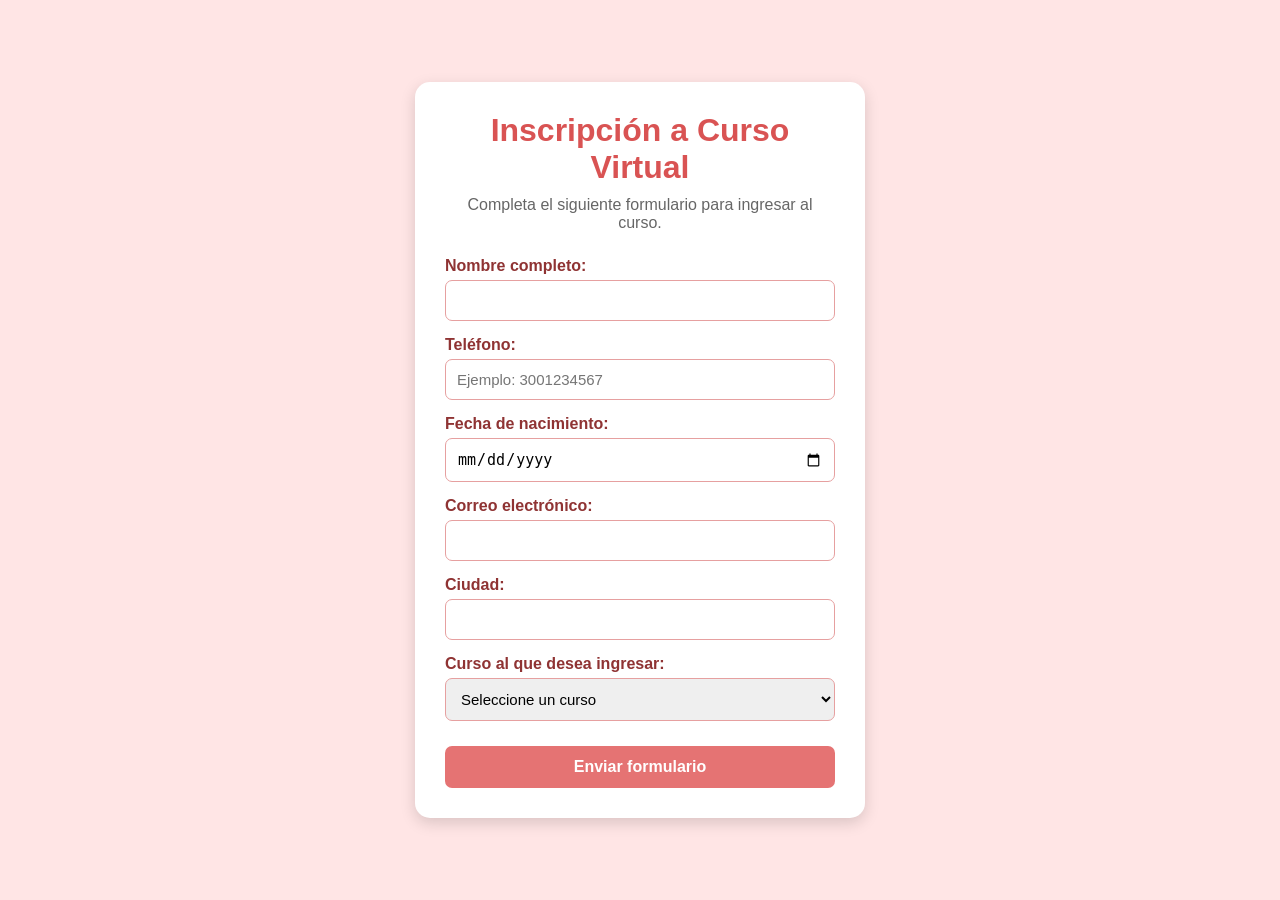
==== index.html @ ccee1412 "Primera version" ====
<!DOCTYPE html>
<html lang="es">
<head>
    <meta charset="UTF-8">
    <meta name="viewport" content="width=device-width, initial-scale=1.0">
    <title>Inscripción a Curso</title>

    <link rel="stylesheet" href="estilos.css">
</head>

<body>

    <div class="formulario">

        <h1>Inscripción a Curso Virtual</h1>

        <p>Completa el siguiente formulario para ingresar al curso.</p>

        <form id="formularioCurso">

            <label for="nombre">Nombre completo:</label>
            <input type="text" id="nombre" required>

            <label for="telefono">Teléfono:</label>
            <input 
                type="tel" 
                id="telefono" 
                maxlength="10"
                pattern="[0-9]{10}"
                placeholder="Ejemplo: 3001234567"
                required
            >

            <label for="fechaNacimiento">Fecha de nacimiento:</label>
            <input type="date" id="fechaNacimiento" required>

            <label for="correo">Correo electrónico:</label>
            <input type="email" id="correo" required>

            <label for="ciudad">Ciudad:</label>
            <input type="text" id="ciudad" required>

            <label for="curso">Curso al que desea ingresar:</label>
            <select id="curso" required>
                <option value="">Seleccione un curso</option>
                <option value="Inglés">Inglés</option>
                <option value="Matemáticas">Matemáticas</option>
            </select>

            <button type="submit">Enviar formulario</button>

        </form>

    </div>


    <script>

    // Limpiar el formulario cada vez que se carga la página
    window.addEventListener("pageshow", function () {
        document.getElementById("formularioCurso").reset();
    });


    // Evitar que se puedan seleccionar fechas de personas menores de edad
    const fechaNacimiento = document.getElementById("fechaNacimiento");

    const hoy = new Date();

    const fechaMaxima = new Date(
        hoy.getFullYear() - 18,
        hoy.getMonth(),
        hoy.getDate()
    );

    fechaNacimiento.max = fechaMaxima.toISOString().split("T")[0];


    // Validar el formulario
    document.getElementById("formularioCurso").addEventListener("submit", function(event) {

        event.preventDefault();

        const nombre = document.getElementById("nombre").value;
        const telefono = document.getElementById("telefono").value;
        const fecha = document.getElementById("fechaNacimiento").value;
        const correo = document.getElementById("correo").value;
        const ciudad = document.getElementById("ciudad").value;
        const curso = document.getElementById("curso").value;


        // Validar teléfono
        if (!/^\d{10}$/.test(telefono)) {
            alert("El teléfono debe tener exactamente 10 dígitos.");
            return;
        }


        // Calcular edad
        const nacimiento = new Date(fecha);

        let edad = hoy.getFullYear() - nacimiento.getFullYear();

        const diferenciaMes = hoy.getMonth() - nacimiento.getMonth();

        if (
            diferenciaMes < 0 ||
            (diferenciaMes === 0 && hoy.getDate() < nacimiento.getDate())
        ) {
            edad--;
        }


        // Validar mayoría de edad
        if (edad < 18) {
            alert("Debes ser mayor de edad para ingresar al curso.");
            return;
        }


        // Guardar únicamente el nombre para la página de bienvenida
        localStorage.setItem("nombreUsuario", nombre);

        // Ir a la página de bienvenida
        window.location.href = "bienvenido.html";

    });

    </script>

</body>
</html>
---- estilos.css ----
* {
    box-sizing: border-box;
    margin: 0;
    padding: 0;
}

body {
    font-family: Arial, sans-serif;
    background-color: #ffe5e5;
    min-height: 100vh;

    display: flex;
    justify-content: center;
    align-items: center;
}

.formulario {
    background-color: white;
    width: 450px;
    padding: 30px;
    border-radius: 15px;

    box-shadow: 0 5px 15px rgba(0, 0, 0, 0.15);
}

h1 {
    text-align: center;
    color: #d95353;
    margin-bottom: 10px;
}

p {
    text-align: center;
    color: #666;
    margin-bottom: 25px;
}

label {
    display: block;
    margin-top: 15px;
    margin-bottom: 5px;
    color: #8f3333;
    font-weight: bold;
}

input,
select {
    width: 100%;
    padding: 11px;
    border: 1px solid #e6a0a0;
    border-radius: 7px;
    font-size: 15px;
    outline: none;
}

input:focus,
select:focus {
    border-color: #d95353;
    box-shadow: 0 0 5px rgba(217, 83, 83, 0.3);
}

button {
    width: 100%;
    margin-top: 25px;
    padding: 12px;

    border: none;
    border-radius: 7px;

    background-color: #e57373;
    color: white;

    font-size: 16px;
    font-weight: bold;

    cursor: pointer;
}

button:hover {
    background-color: #d95353;
}
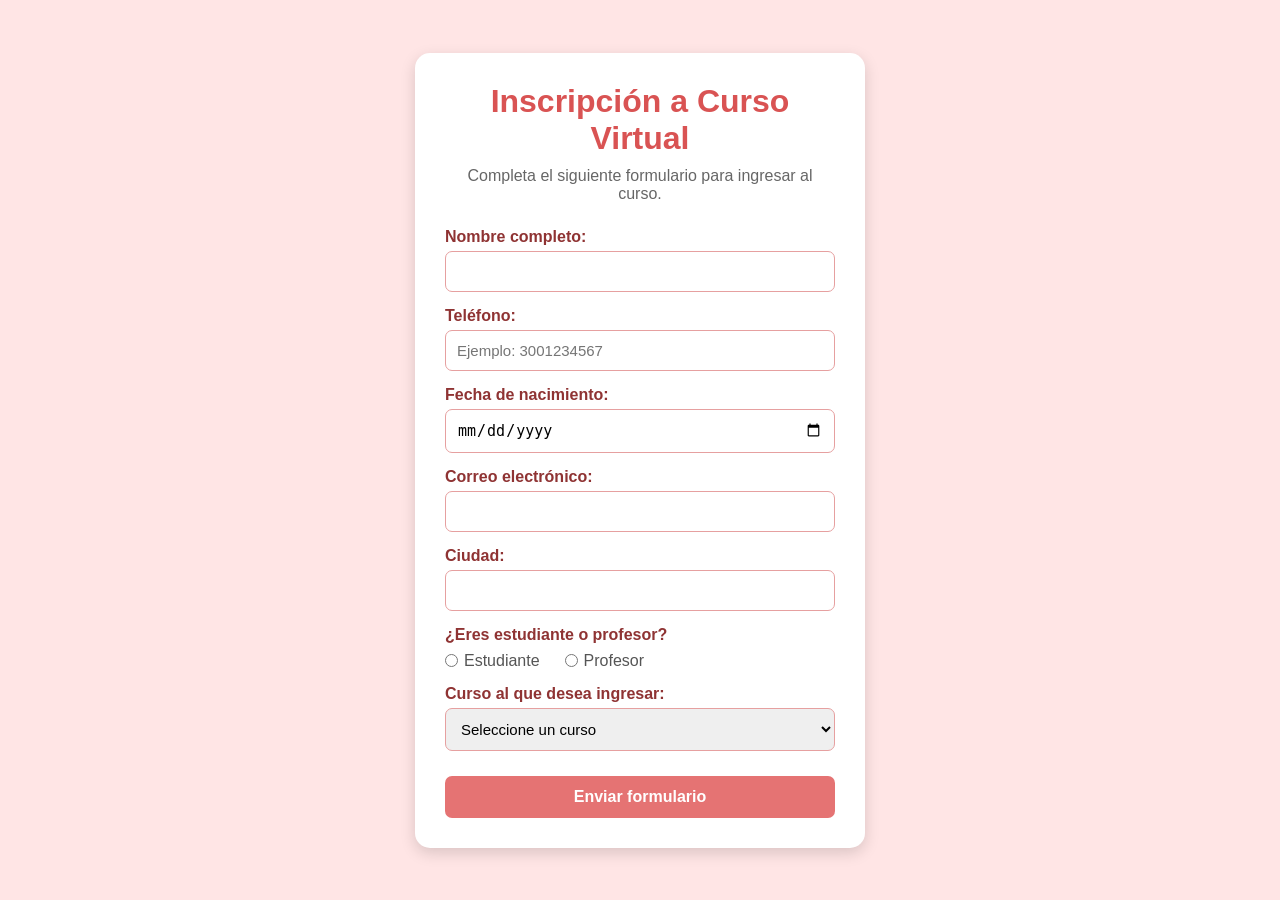
==== commit 76999b08: "segunda version" ====
--- a/index.html
+++ b/index.html
@@ -1,9 +1,12 @@
+
 <!DOCTYPE html>
 <html lang="es">
+
 <head>
     <meta charset="UTF-8">
     <meta name="viewport" content="width=device-width, initial-scale=1.0">
-    <title>Inscripción a Curso</title>
+
+    <title>Inscripción a Curso Virtual</title>
 
     <link rel="stylesheet" href="estilos.css">
 </head>
@@ -19,12 +22,16 @@
         <form id="formularioCurso">
 
             <label for="nombre">Nombre completo:</label>
-            <input type="text" id="nombre" required>
+            <input
+                type="text"
+                id="nombre"
+                required
+            >
 
             <label for="telefono">Teléfono:</label>
-            <input 
-                type="tel" 
-                id="telefono" 
+            <input
+                type="tel"
+                id="telefono"
                 maxlength="10"
                 pattern="[0-9]{10}"
                 placeholder="Ejemplo: 3001234567"
@@ -32,15 +39,51 @@
             >
 
             <label for="fechaNacimiento">Fecha de nacimiento:</label>
-            <input type="date" id="fechaNacimiento" required>
+            <input
+                type="date"
+                id="fechaNacimiento"
+                required
+            >
 
             <label for="correo">Correo electrónico:</label>
-            <input type="email" id="correo" required>
+            <input
+                type="email"
+                id="correo"
+                required
+            >
 
             <label for="ciudad">Ciudad:</label>
-            <input type="text" id="ciudad" required>
+            <input
+                type="text"
+                id="ciudad"
+                required
+            >
+
+            <label>¿Eres estudiante o profesor?</label>
+
+            <div class="opciones">
+                <label class="opcion">
+                    <input
+                        type="radio"
+                        name="tipoUsuario"
+                        value="Estudiante"
+                        required
+                    >
+                    Estudiante
+                </label>
+
+                <label class="opcion">
+                    <input
+                        type="radio"
+                        name="tipoUsuario"
+                        value="Profesor"
+                    >
+                    Profesor
+                </label>
+            </div>
 
             <label for="curso">Curso al que desea ingresar:</label>
+
             <select id="curso" required>
                 <option value="">Seleccione un curso</option>
                 <option value="Inglés">Inglés</option>
@@ -56,77 +99,129 @@
 
     <script>
 
-    // Limpiar el formulario cada vez que se carga la página
-    window.addEventListener("pageshow", function () {
-        document.getElementById("formularioCurso").reset();
-    });
-
-
-    // Evitar que se puedan seleccionar fechas de personas menores de edad
-    const fechaNacimiento = document.getElementById("fechaNacimiento");
-
-    const hoy = new Date();
-
-    const fechaMaxima = new Date(
-        hoy.getFullYear() - 18,
-        hoy.getMonth(),
-        hoy.getDate()
-    );
-
-    fechaNacimiento.max = fechaMaxima.toISOString().split("T")[0];
-
-
-    // Validar el formulario
-    document.getElementById("formularioCurso").addEventListener("submit", function(event) {
-
-        event.preventDefault();
-
-        const nombre = document.getElementById("nombre").value;
-        const telefono = document.getElementById("telefono").value;
-        const fecha = document.getElementById("fechaNacimiento").value;
-        const correo = document.getElementById("correo").value;
-        const ciudad = document.getElementById("ciudad").value;
-        const curso = document.getElementById("curso").value;
-
-
-        // Validar teléfono
-        if (!/^\d{10}$/.test(telefono)) {
-            alert("El teléfono debe tener exactamente 10 dígitos.");
-            return;
-        }
-
-
-        // Calcular edad
-        const nacimiento = new Date(fecha);
-
-        let edad = hoy.getFullYear() - nacimiento.getFullYear();
-
-        const diferenciaMes = hoy.getMonth() - nacimiento.getMonth();
-
-        if (
-            diferenciaMes < 0 ||
-            (diferenciaMes === 0 && hoy.getDate() < nacimiento.getDate())
-        ) {
-            edad--;
-        }
-
-
-        // Validar mayoría de edad
-        if (edad < 18) {
-            alert("Debes ser mayor de edad para ingresar al curso.");
-            return;
-        }
-
-
-        // Guardar únicamente el nombre para la página de bienvenida
-        localStorage.setItem("nombreUsuario", nombre);
-
-        // Ir a la página de bienvenida
-        window.location.href = "bienvenido.html";
-
-    });
+        // Limpiar el formulario al cargar o regresar a la página
+
+        window.addEventListener("pageshow", function () {
+            document.getElementById("formularioCurso").reset();
+        });
+
+
+        // Configurar la fecha máxima para mayores de edad
+
+        const fechaNacimiento =
+            document.getElementById("fechaNacimiento");
+
+        const hoy = new Date();
+
+        const fechaMaxima = new Date(
+            hoy.getFullYear() - 18,
+            hoy.getMonth(),
+            hoy.getDate()
+        );
+
+        fechaNacimiento.max =
+            fechaMaxima.toISOString().split("T")[0];
+
+
+        // Validar formulario
+
+        document
+            .getElementById("formularioCurso")
+            .addEventListener("submit", function(event) {
+
+                event.preventDefault();
+
+                const nombre =
+                    document.getElementById("nombre").value;
+
+                const telefono =
+                    document.getElementById("telefono").value;
+
+                const fecha =
+                    document.getElementById("fechaNacimiento").value;
+
+                const correo =
+                    document.getElementById("correo").value;
+
+                const ciudad =
+                    document.getElementById("ciudad").value;
+
+                const curso =
+                    document.getElementById("curso").value;
+
+
+                // Obtener si es estudiante o profesor
+
+                const tipoUsuario =
+                    document.querySelector(
+                        'input[name="tipoUsuario"]:checked'
+                    ).value;
+
+
+                // Validar teléfono
+
+                if (!/^\d{10}$/.test(telefono)) {
+
+                    alert(
+                        "El teléfono debe tener exactamente 10 dígitos."
+                    );
+
+                    return;
+                }
+
+
+                // Calcular edad
+
+                const nacimiento = new Date(fecha);
+
+                let edad =
+                    hoy.getFullYear() -
+                    nacimiento.getFullYear();
+
+                const diferenciaMes =
+                    hoy.getMonth() -
+                    nacimiento.getMonth();
+
+                if (
+                    diferenciaMes < 0 ||
+                    (
+                        diferenciaMes === 0 &&
+                        hoy.getDate() < nacimiento.getDate()
+                    )
+                ) {
+                    edad--;
+                }
+
+
+                // Validar mayoría de edad
+
+                if (edad < 18) {
+
+                    alert(
+                        "Debes ser mayor de edad para ingresar al curso."
+                    );
+
+                    return;
+                }
+
+
+                // Guardar el nombre
+
+                localStorage.setItem(
+                    "nombreUsuario",
+                    nombre
+                );
+
+
+                // Ir a la página de bienvenida
+
+                window.location.href = "bienvenido.html";
+
+            });
 
     </script>
 
 </body>
-</html>+
+</html>
+
--- a/estilos.css
+++ b/estilos.css
@@ -1,3 +1,4 @@
+
 * {
     box-sizing: border-box;
     margin: 0;
@@ -59,6 +60,31 @@
     box-shadow: 0 0 5px rgba(217, 83, 83, 0.3);
 }
 
+
+/* Opciones Estudiante / Profesor */
+
+.opciones {
+    display: flex;
+    gap: 25px;
+    margin-top: 8px;
+}
+
+.opcion {
+    display: flex;
+    align-items: center;
+    gap: 6px;
+    margin: 0;
+    color: #555;
+    font-weight: normal;
+    cursor: pointer;
+}
+
+.opcion input {
+    width: auto;
+    cursor: pointer;
+}
+
+
 button {
     width: 100%;
     margin-top: 25px;
@@ -78,4 +104,4 @@
 
 button:hover {
     background-color: #d95353;
-}+}
